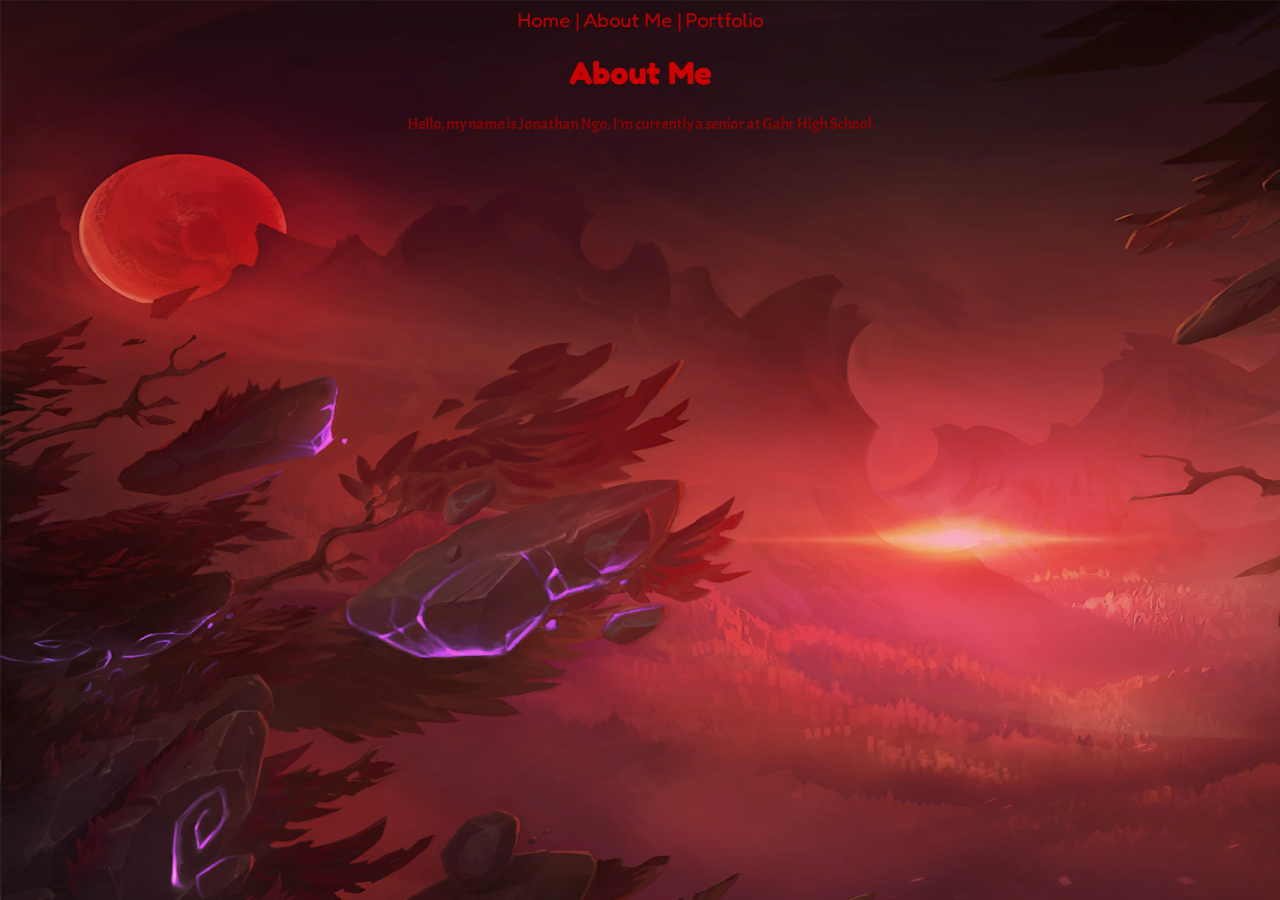
==== aboutme.html @ ad0a76a5 "Add files via upload" ====
<html>
<style type="text/css">

body {
	background-repeat: no-repeat; background-size:1920px 1080px;
	}
</style>
<head>
<title> About Me </title>
<link rel="icon" type="image/png" href="platinum.png"/>
</head>
<body align="center" background="bloodmoon.png">
    <a href="index.html"style="font-size:125%; color:#b70000;text-decoration:none">Home |</a></hr>
    <a href="aboutme.html"style="font-size:125%; color:#b70000;text-decoration:none">About Me |</a></hr>
    <a href="portfolio.html"style="font-size:125%; color:#b70000;text-decoration:none">Portfolio</a>
</body>
<body>
    <link rel="stylesheet" type="text/css" href="font.css">
    <h1 align="center"style="color:#CB0202;">About Me</h1>
    <p align="center"style="color:#810404">Hello, my name is Jonathan Ngo. I'm currently a senior at Gahr High School.</p>
</body>
</html>
---- font.css ----
@import url('https://fonts.googleapis.com/css?family=Fredoka+One');
@import url('https://fonts.googleapis.com/css?family=Acme');

body {
font-family: 'Fredoka One', cursive;
}

p {
font-family: 'Acme', sans-serif;
}
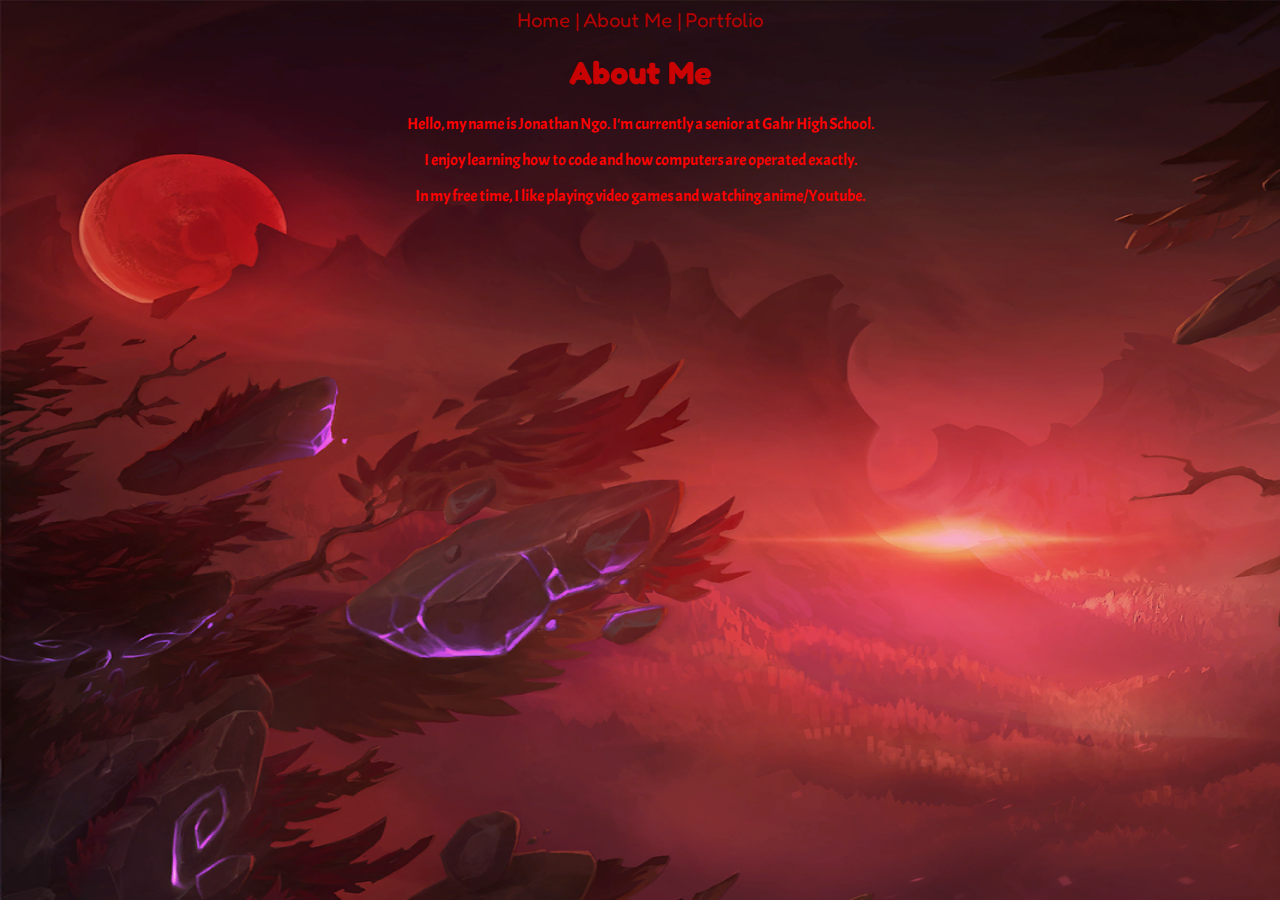
==== commit 7cd2d26a: "Update aboutme.html" ====
--- a/aboutme.html
+++ b/aboutme.html
@@ -7,7 +7,7 @@
 </style>
 <head>
 <title> About Me </title>
-<link rel="icon" type="image/png" href="platinum.png"/>
+<link rel="shortcut icon" type="image/png" href="platinum.png"/>
 </head>
 <body align="center" background="bloodmoon.png">
     <a href="index.html"style="font-size:125%; color:#b70000;text-decoration:none">Home |</a></hr>
@@ -17,6 +17,8 @@
 <body>
     <link rel="stylesheet" type="text/css" href="font.css">
     <h1 align="center"style="color:#CB0202;">About Me</h1>
-    <p align="center"style="color:#810404">Hello, my name is Jonathan Ngo. I'm currently a senior at Gahr High School.</p>
+    <p align="center"style="color:#ff0000">Hello, my name is Jonathan Ngo. I'm currently a senior at Gahr High School. </p>
+    <p align="center"style="color:#ff0000">I enjoy learning how to code and how computers are operated exactly. </p> 
+    <p align="center"style="color:#ff0000">In my free time, I like playing video games and watching anime/Youtube.</p>
 </body>
-</html>+</html>
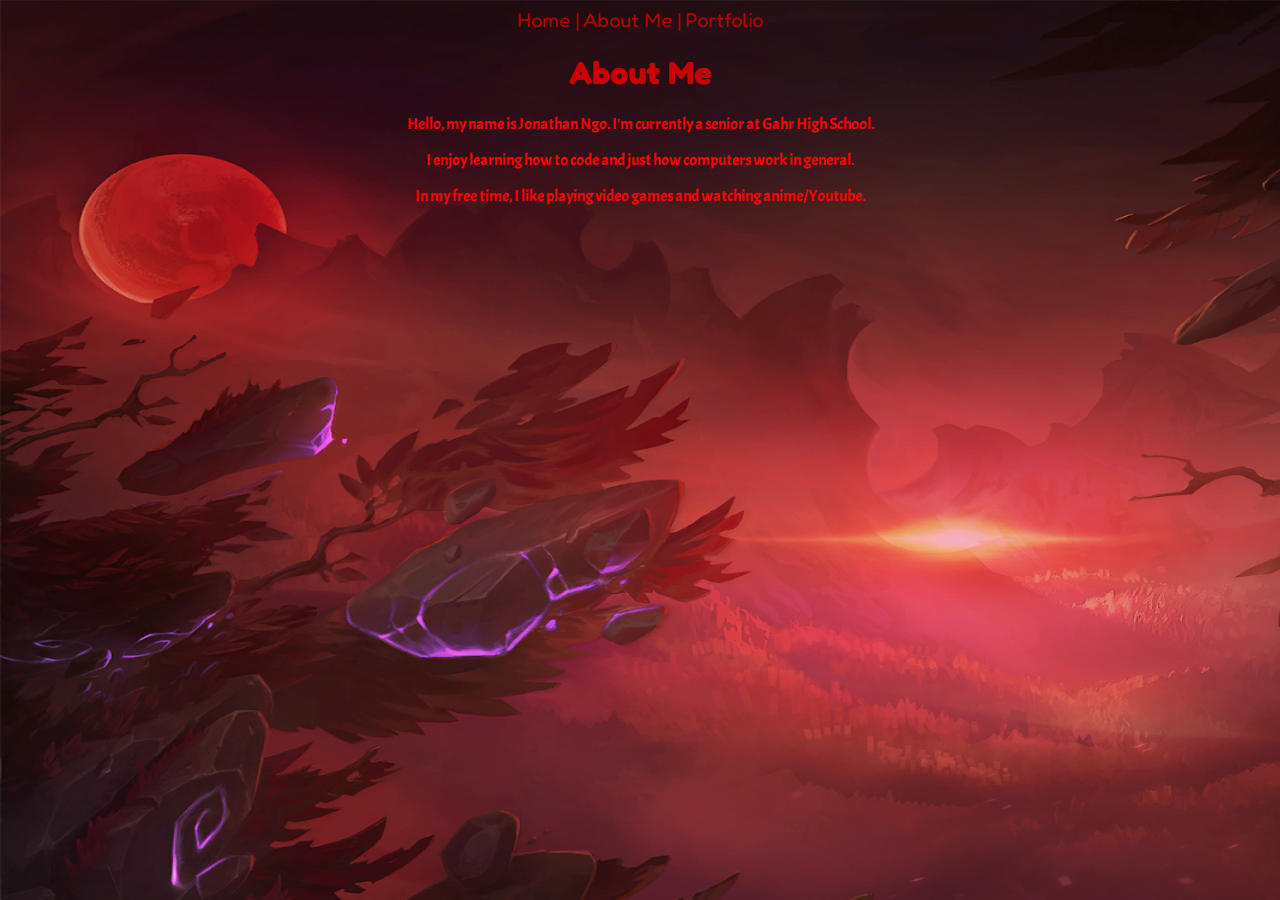
==== commit 3e2afefb: "Update aboutme.html" ====
--- a/aboutme.html
+++ b/aboutme.html
@@ -18,7 +18,7 @@
     <link rel="stylesheet" type="text/css" href="font.css">
     <h1 align="center"style="color:#CB0202;">About Me</h1>
     <p align="center"style="color:#ff0000">Hello, my name is Jonathan Ngo. I'm currently a senior at Gahr High School. </p>
-    <p align="center"style="color:#ff0000">I enjoy learning how to code and how computers are operated exactly. </p> 
+    <p align="center"style="color:#ff0000">I enjoy learning how to code and just how computers work in general. </p> 
     <p align="center"style="color:#ff0000">In my free time, I like playing video games and watching anime/Youtube.</p>
 </body>
 </html>
